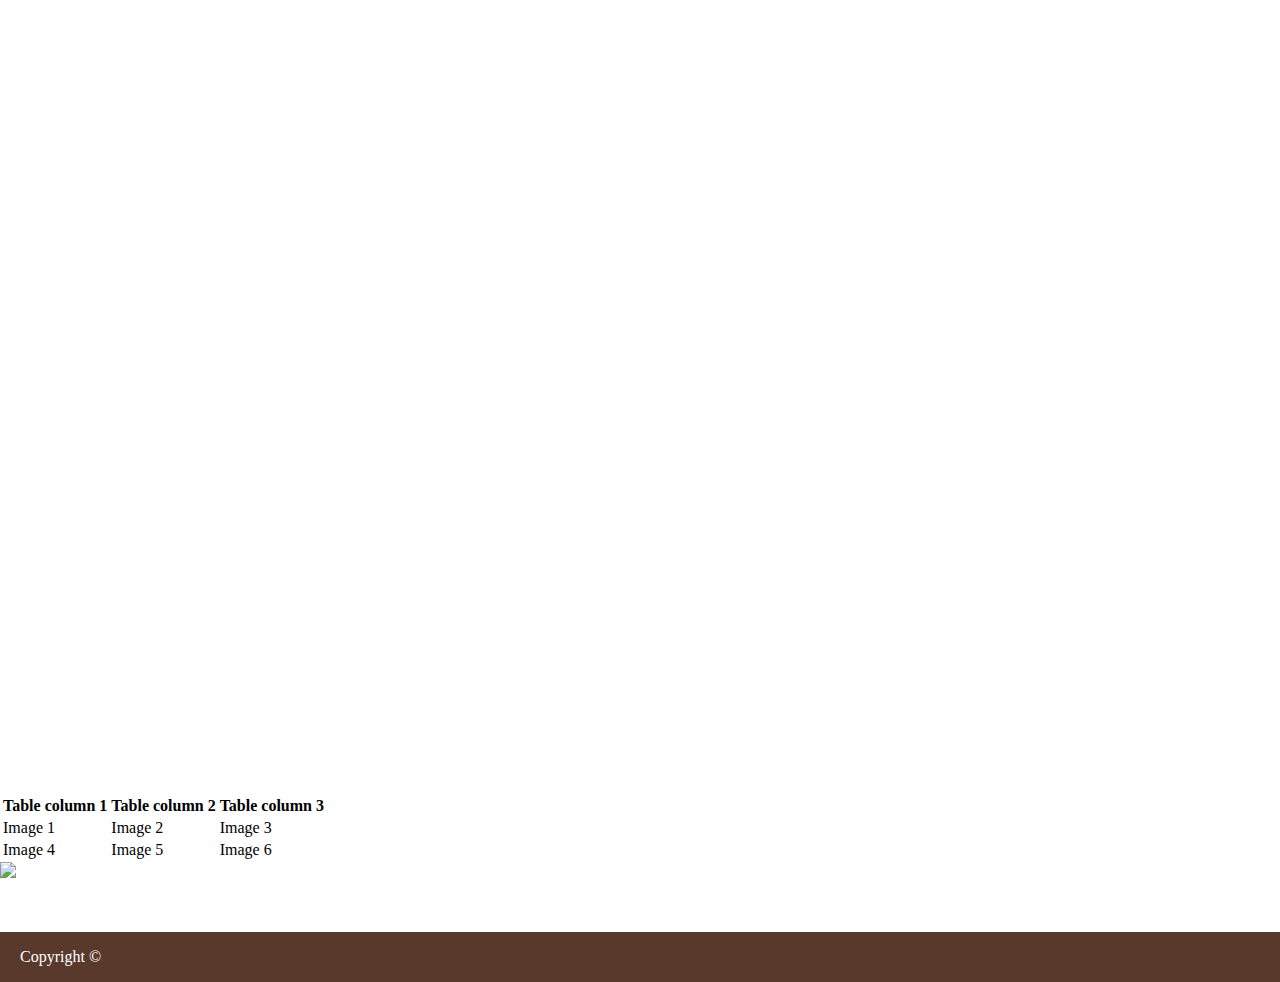
==== index.html @ e8860bde "changed file names" ====
<!DOCTYPE html>

<html>

	<head>
		<title>Portfolio</title>
		<link type="text/css" rel="StyleSheet" href="StyleSheet.css">
		</head>

	<body>
	
		<link type="text/css" rel="StyleSheet" href="StyleSheet.css">

		<div id="navbar">
			<img id="navbarimage" src="images/navbar.png">
			<ul id="navbarbuttons">
			<li><a href="#games">Games</a></li>
			<li><a href="#paintingImages">Painting & Drawing</a></li>
			<li><a href="#3d">3d Work</a></li>
			</ul>
			</div>
		
		<br><br><br><br><br><br><br><br><br><br><br><br><br><br><br><br><br><br><br><br><br><br><br><br><br><br><br><br><br><br><br><br><br><br><br><br><br><br><br><br><br><br><br>

		<table id="paintingImages">
			<tr>
				<th> Table column 1 </th>
				<th> Table column 2 </th>
				<th> Table column 3 </th>
				</tr>
			<tr>
				<td> Image 1 </td>
				<td> Image 2 </td>
				<td> Image 3 </td>
				</tr>
			<tr>
				<td> Image 4 </td>
				<td> Image 5 </td>
				<td> Image 6 </td>
				</tr>
			</table>


		<img src="https://vignette.wikia.nocookie.net/elderscrolls/images/f/f3/Adoring_Fan.png/revision/latest?cb=20130704224516" alt_"By azura, by azura, by azura..." width="300" heigh="500"> <br> <p>The adoring fan during the oblivion crisis. Also a big inspiration. </p>


		<div id="footer">
			<p> Copyright &copy </p>
			</div>

			
		</body>
</html>
---- StyleSheet.css ----
﻿body {

	background-color: ffffff;
	font-family: palatino linotype;
	font-size: 16px;
	color: white;
	margin: 0px;
	padding: 0px;
	overflow-x:hidden
	}




#navbarimage{
	/*position: fixed;*/
	transform: translate(-8px, -50px);
	width: 100%;
	white-space: nowrap;
	}



#navbarbuttons{
	color: white;
	list-style-type: none;
	text-align: center;
	font-size: 35px;
	font-weight: 700;
	/*position: fixed;*/
	position: absolute;
	white-space: nowrap;
	right: -100px;
	top: 0px
	}



#navbarbuttons li{
	display: inline;
	margin-right: 190px;
	}



#navbarbuttons li a{
	text-decoration: none;
	color: white;
	transition: all 0.1s ease-in;
	}


#navbarbuttons li a:hover{
	opacity: 0.6;
	}




.main {
	background-color: #58392c;
	margin-bottom: 12px;
	border-radius: 5px;
	padding: 20px;
	font-size: 100%;
	transform: translate(-10px, 0px);
	width: 100vw;
	white-space: nowrap;
	}



#paintingImages {
	color: #000000;
	}


#footer{
	background-color: #58392c;
	height: 50px;
	width: 100vw;
	position: absolute;
	left: 0px;
	white-space: nowrap;
	}

#footer p{
	position: absolute;
	left: 20px;
	bottom: 0px;
	}
---- StyleSheet.css ----
﻿body {

	background-color: ffffff;
	font-family: palatino linotype;
	font-size: 16px;
	color: white;
	margin: 0px;
	padding: 0px;
	overflow-x:hidden
	}




#navbarimage{
	/*position: fixed;*/
	transform: translate(-8px, -50px);
	width: 100%;
	white-space: nowrap;
	}



#navbarbuttons{
	color: white;
	list-style-type: none;
	text-align: center;
	font-size: 35px;
	font-weight: 700;
	/*position: fixed;*/
	position: absolute;
	white-space: nowrap;
	right: -100px;
	top: 0px
	}



#navbarbuttons li{
	display: inline;
	margin-right: 190px;
	}



#navbarbuttons li a{
	text-decoration: none;
	color: white;
	transition: all 0.1s ease-in;
	}


#navbarbuttons li a:hover{
	opacity: 0.6;
	}




.main {
	background-color: #58392c;
	margin-bottom: 12px;
	border-radius: 5px;
	padding: 20px;
	font-size: 100%;
	transform: translate(-10px, 0px);
	width: 100vw;
	white-space: nowrap;
	}



#paintingImages {
	color: #000000;
	}


#footer{
	background-color: #58392c;
	height: 50px;
	width: 100vw;
	position: absolute;
	left: 0px;
	white-space: nowrap;
	}

#footer p{
	position: absolute;
	left: 20px;
	bottom: 0px;
	}
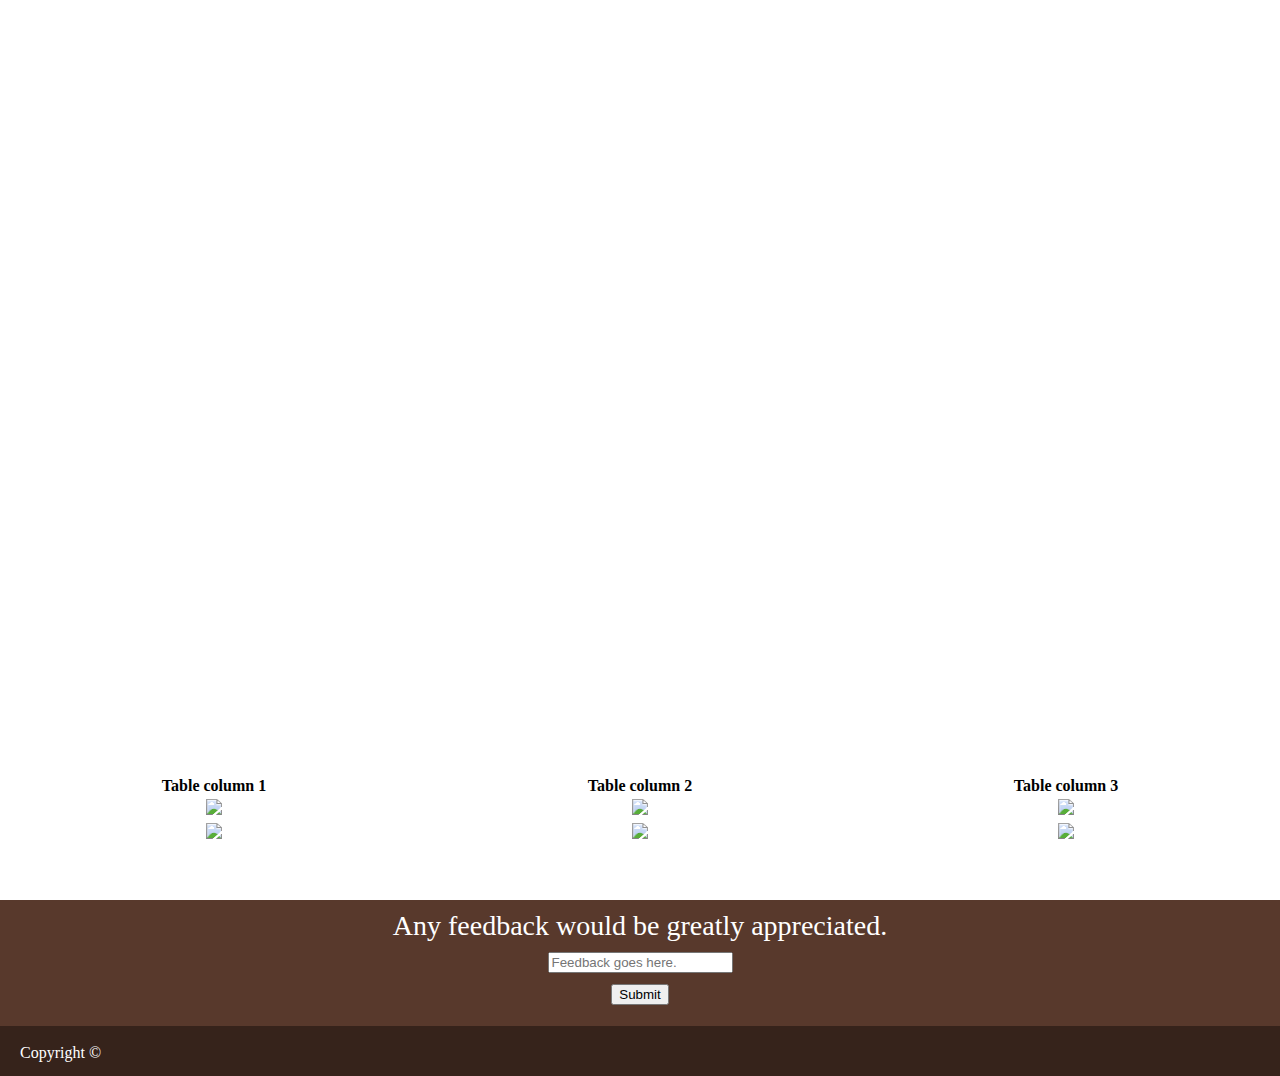
==== commit ab981435: "Added a form and improved the overall formatting" ====
--- a/index.html
+++ b/index.html
@@ -29,25 +29,29 @@
 				<th> Table column 3 </th>
 				</tr>
 			<tr>
-				<td> Image 1 </td>
-				<td> Image 2 </td>
-				<td> Image 3 </td>
+				<td> <img src="https://vignette.wikia.nocookie.net/elderscrolls/images/f/f3/Adoring_Fan.png/revision/latest?cb=20130704224516" alt_"By azura, by azura, by azura..." width="300" heigh="500"> </td>
+				<td> <img src="https://vignette.wikia.nocookie.net/elderscrolls/images/f/f3/Adoring_Fan.png/revision/latest?cb=20130704224516" alt_"By azura, by azura, by azura..." width="300" heigh="500"> </td>
+				<td> <img src="https://vignette.wikia.nocookie.net/elderscrolls/images/f/f3/Adoring_Fan.png/revision/latest?cb=20130704224516" alt_"By azura, by azura, by azura..." width="300" heigh="500"> </td>
 				</tr>
 			<tr>
-				<td> Image 4 </td>
-				<td> Image 5 </td>
-				<td> Image 6 </td>
+				<td> <img src="https://vignette.wikia.nocookie.net/elderscrolls/images/f/f3/Adoring_Fan.png/revision/latest?cb=20130704224516" alt_"By azura, by azura, by azura..." width="300" heigh="500"> </td>
+				<td> <img src="https://vignette.wikia.nocookie.net/elderscrolls/images/f/f3/Adoring_Fan.png/revision/latest?cb=20130704224516" alt_"By azura, by azura, by azura..." width="300" heigh="500"> </td>
+				<td> <img src="https://vignette.wikia.nocookie.net/elderscrolls/images/f/f3/Adoring_Fan.png/revision/latest?cb=20130704224516" alt_"By azura, by azura, by azura..." width="300" heigh="500"> </td>
 				</tr>
 			</table>
-
-
-		<img src="https://vignette.wikia.nocookie.net/elderscrolls/images/f/f3/Adoring_Fan.png/revision/latest?cb=20130704224516" alt_"By azura, by azura, by azura..." width="300" heigh="500"> <br> <p>The adoring fan during the oblivion crisis. Also a big inspiration. </p>
+		
+		<br><br><br>
+		<form id="feedback">
+			Any feedback would be greatly appreciated. <br>
+			<input type="text" name="feedback" placeholder="Feedback goes here."> <br>
+			<input type="submit" value"Submit">
+			</form>
 
 
 		<div id="footer">
 			<p> Copyright &copy </p>
 			</div>
 
-			
+
 		</body>
 </html>--- a/StyleSheet.css
+++ b/StyleSheet.css
@@ -13,8 +13,8 @@
 
 
 #navbarimage{
-	/*position: fixed;*/
-	transform: translate(-8px, -50px);
+	position: absolute;
+	transform: translate(-8px, -70px);
 	width: 100%;
 	white-space: nowrap;
 	}
@@ -31,7 +31,7 @@
 	position: absolute;
 	white-space: nowrap;
 	right: -100px;
-	top: 0px
+	top: -5px
 	}
 
 
@@ -72,11 +72,25 @@
 
 #paintingImages {
 	color: #000000;
+	margin: auto;
+	width: 100%;
+	text-align: center;
 	}
 
 
+
+#feedback {
+	padding: 20px;
+	padding-top: 10px;
+	text-align: center;
+	font-size: 28px;
+	background-color: #58392c;
+}
+
+
+
 #footer{
-	background-color: #58392c;
+	background-color: #36231b;
 	height: 50px;
 	width: 100vw;
 	position: absolute;
@@ -87,5 +101,5 @@
 #footer p{
 	position: absolute;
 	left: 20px;
-	bottom: 0px;
+	bottom: -2px;
 	}--- a/StyleSheet.css
+++ b/StyleSheet.css
@@ -13,8 +13,8 @@
 
 
 #navbarimage{
-	/*position: fixed;*/
-	transform: translate(-8px, -50px);
+	position: absolute;
+	transform: translate(-8px, -70px);
 	width: 100%;
 	white-space: nowrap;
 	}
@@ -31,7 +31,7 @@
 	position: absolute;
 	white-space: nowrap;
 	right: -100px;
-	top: 0px
+	top: -5px
 	}
 
 
@@ -72,11 +72,25 @@
 
 #paintingImages {
 	color: #000000;
+	margin: auto;
+	width: 100%;
+	text-align: center;
 	}
 
 
+
+#feedback {
+	padding: 20px;
+	padding-top: 10px;
+	text-align: center;
+	font-size: 28px;
+	background-color: #58392c;
+}
+
+
+
 #footer{
-	background-color: #58392c;
+	background-color: #36231b;
 	height: 50px;
 	width: 100vw;
 	position: absolute;
@@ -87,5 +101,5 @@
 #footer p{
 	position: absolute;
 	left: 20px;
-	bottom: 0px;
+	bottom: -2px;
 	}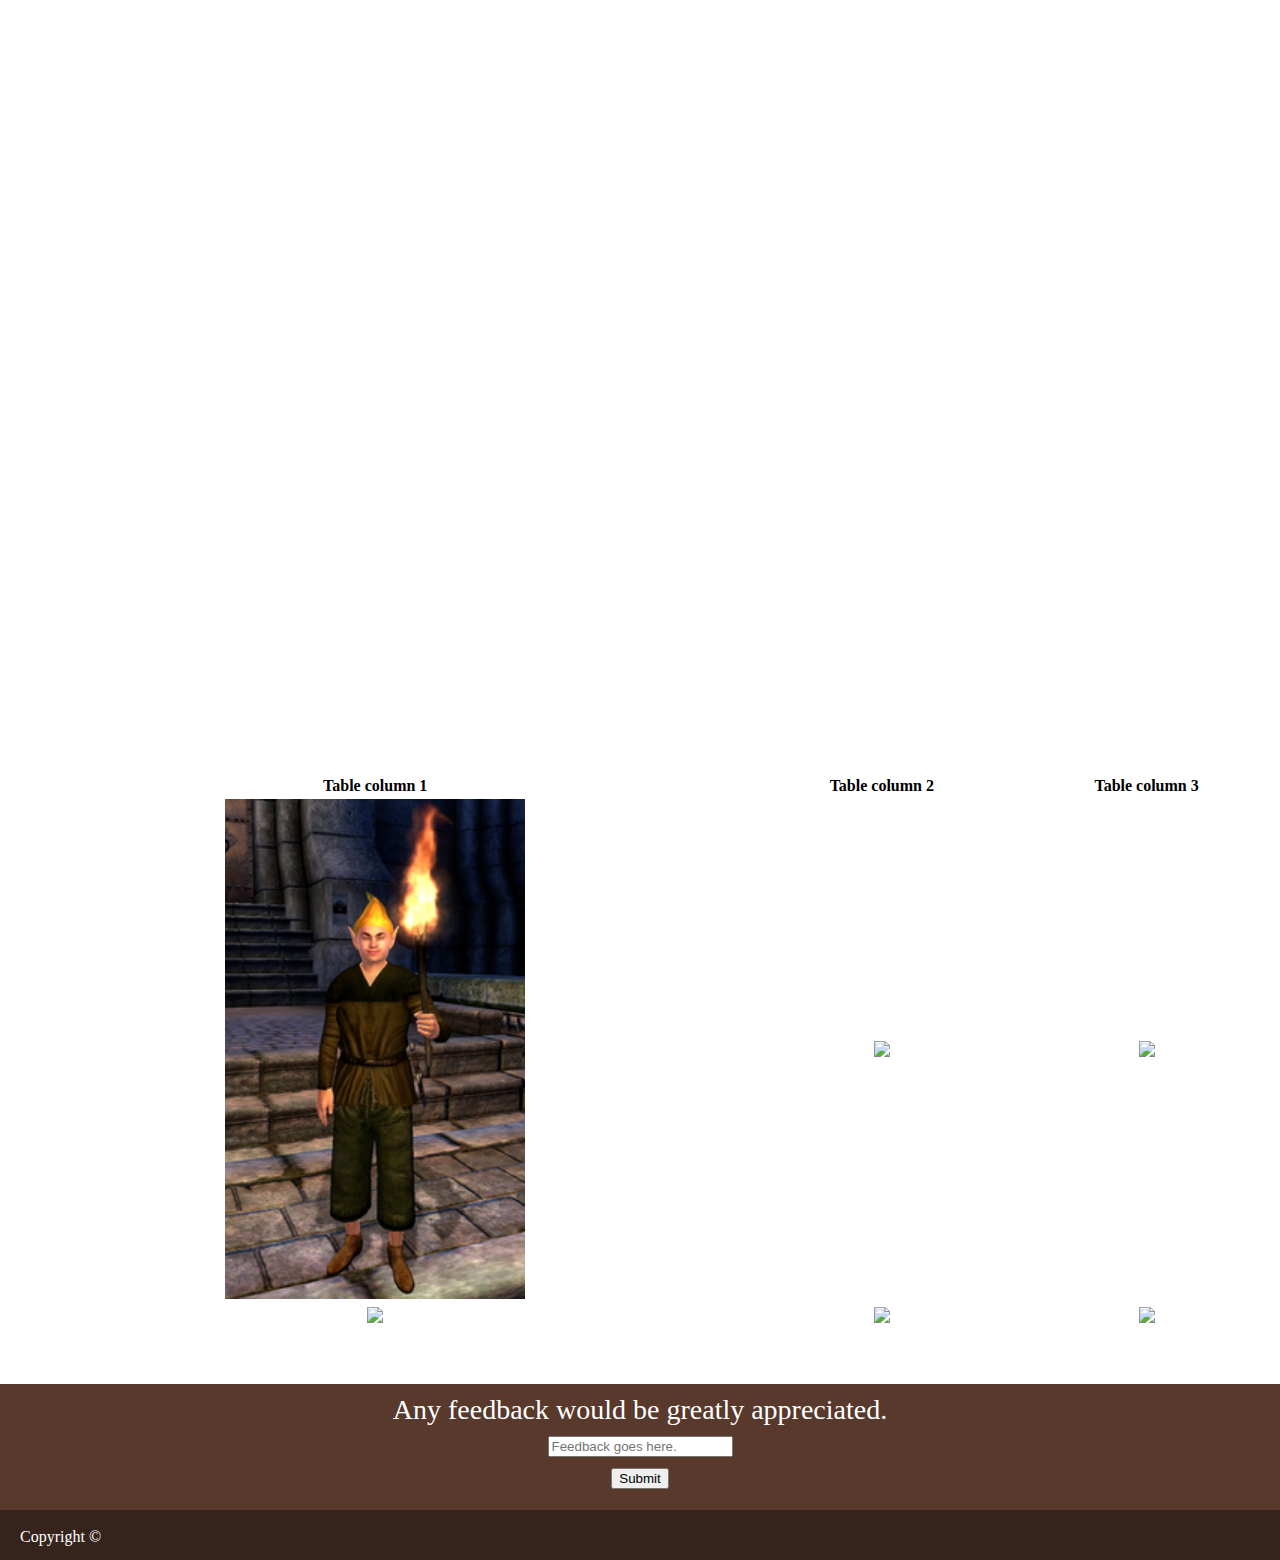
==== commit 0659eff5: "Changed image directory" ====
--- a/index.html
+++ b/index.html
@@ -29,7 +29,7 @@
 				<th> Table column 3 </th>
 				</tr>
 			<tr>
-				<td> <img src="https://vignette.wikia.nocookie.net/elderscrolls/images/f/f3/Adoring_Fan.png/revision/latest?cb=20130704224516" alt_"By azura, by azura, by azura..." width="300" heigh="500"> </td>
+				<td> <img src="images/Adoring_Fan.png" alt_"By azura, by azura, by azura..." width="300" heigh="500"> </td>
 				<td> <img src="https://vignette.wikia.nocookie.net/elderscrolls/images/f/f3/Adoring_Fan.png/revision/latest?cb=20130704224516" alt_"By azura, by azura, by azura..." width="300" heigh="500"> </td>
 				<td> <img src="https://vignette.wikia.nocookie.net/elderscrolls/images/f/f3/Adoring_Fan.png/revision/latest?cb=20130704224516" alt_"By azura, by azura, by azura..." width="300" heigh="500"> </td>
 				</tr>
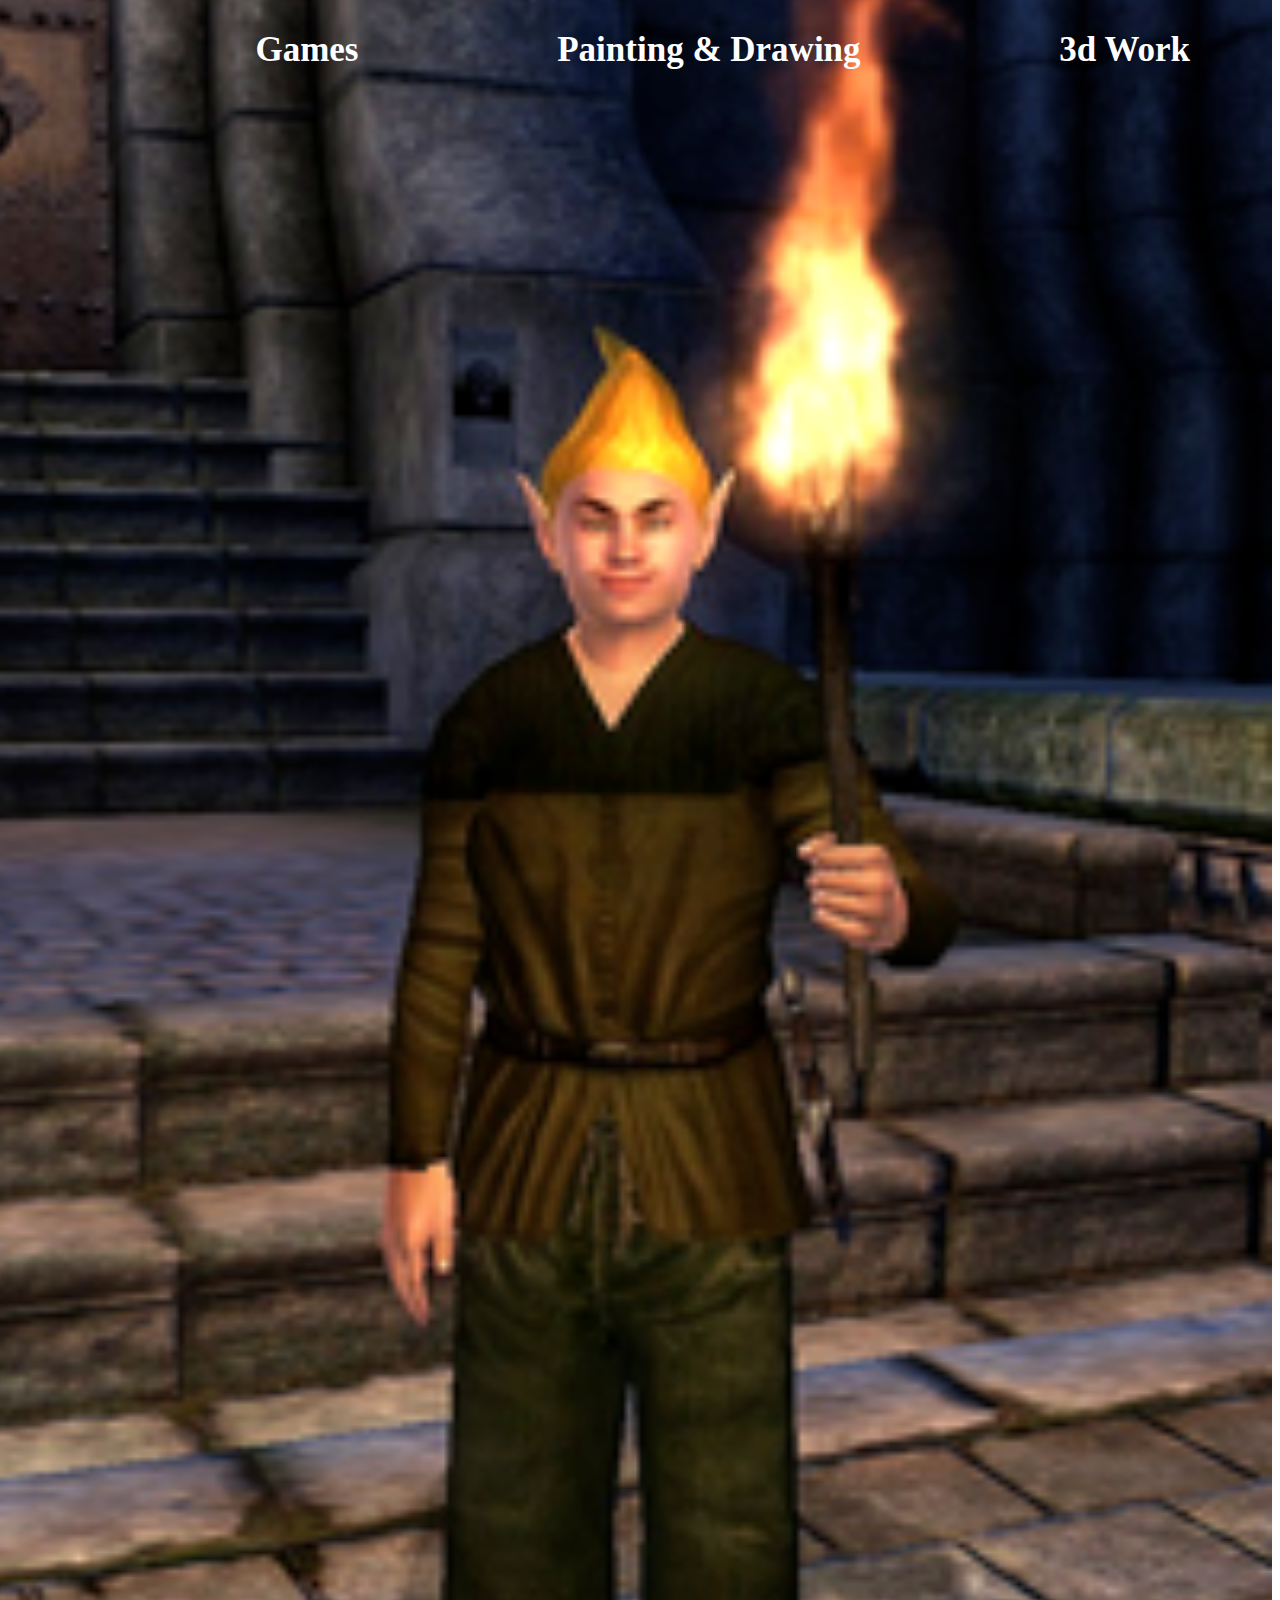
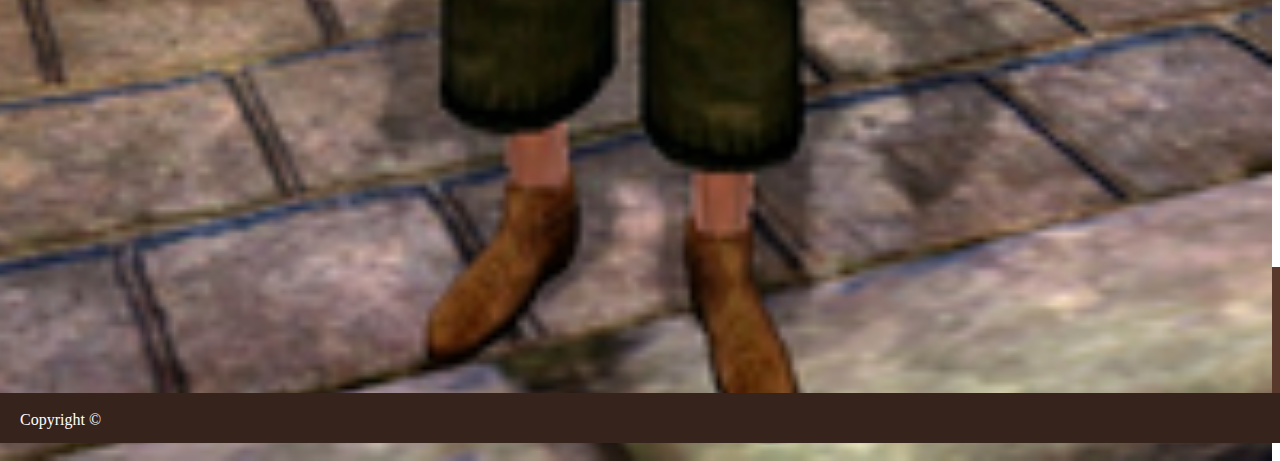
==== commit b960f624: "Trying to fix the bug where header image doesn't render on github pages." ====
--- a/index.html
+++ b/index.html
@@ -12,7 +12,7 @@
 		<link type="text/css" rel="StyleSheet" href="StyleSheet.css">
 
 		<div id="navbar">
-			<img id="navbarimage" src="images/navbar.png">
+			<img id="navbarimage" src="images/Adoring_Fan.png">
 			<ul id="navbarbuttons">
 			<li><a href="#games">Games</a></li>
 			<li><a href="#paintingImages">Painting & Drawing</a></li>
@@ -30,13 +30,13 @@
 				</tr>
 			<tr>
 				<td> <img src="images/Adoring_Fan.png" alt_"By azura, by azura, by azura..." width="300" heigh="500"> </td>
-				<td> <img src="https://vignette.wikia.nocookie.net/elderscrolls/images/f/f3/Adoring_Fan.png/revision/latest?cb=20130704224516" alt_"By azura, by azura, by azura..." width="300" heigh="500"> </td>
-				<td> <img src="https://vignette.wikia.nocookie.net/elderscrolls/images/f/f3/Adoring_Fan.png/revision/latest?cb=20130704224516" alt_"By azura, by azura, by azura..." width="300" heigh="500"> </td>
+				<td> <img src="images/Adoring_Fan.png" alt_"By azura, by azura, by azura..." width="300" heigh="500"> </td>
+				<td> <img src="images/Adoring_Fan.png" alt_"By azura, by azura, by azura..." width="300" heigh="500"> </td>
 				</tr>
 			<tr>
-				<td> <img src="https://vignette.wikia.nocookie.net/elderscrolls/images/f/f3/Adoring_Fan.png/revision/latest?cb=20130704224516" alt_"By azura, by azura, by azura..." width="300" heigh="500"> </td>
-				<td> <img src="https://vignette.wikia.nocookie.net/elderscrolls/images/f/f3/Adoring_Fan.png/revision/latest?cb=20130704224516" alt_"By azura, by azura, by azura..." width="300" heigh="500"> </td>
-				<td> <img src="https://vignette.wikia.nocookie.net/elderscrolls/images/f/f3/Adoring_Fan.png/revision/latest?cb=20130704224516" alt_"By azura, by azura, by azura..." width="300" heigh="500"> </td>
+				<td> <img src="images/Adoring_Fan.png" alt_"By azura, by azura, by azura..." width="300" heigh="500"> </td>
+				<td> <img src="images/Adoring_Fan.png" alt_"By azura, by azura, by azura..." width="300" heigh="500"> </td>
+				<td> <img src="images/Adoring_Fan.png" alt_"By azura, by azura, by azura..." width="300" heigh="500"> </td>
 				</tr>
 			</table>
 		
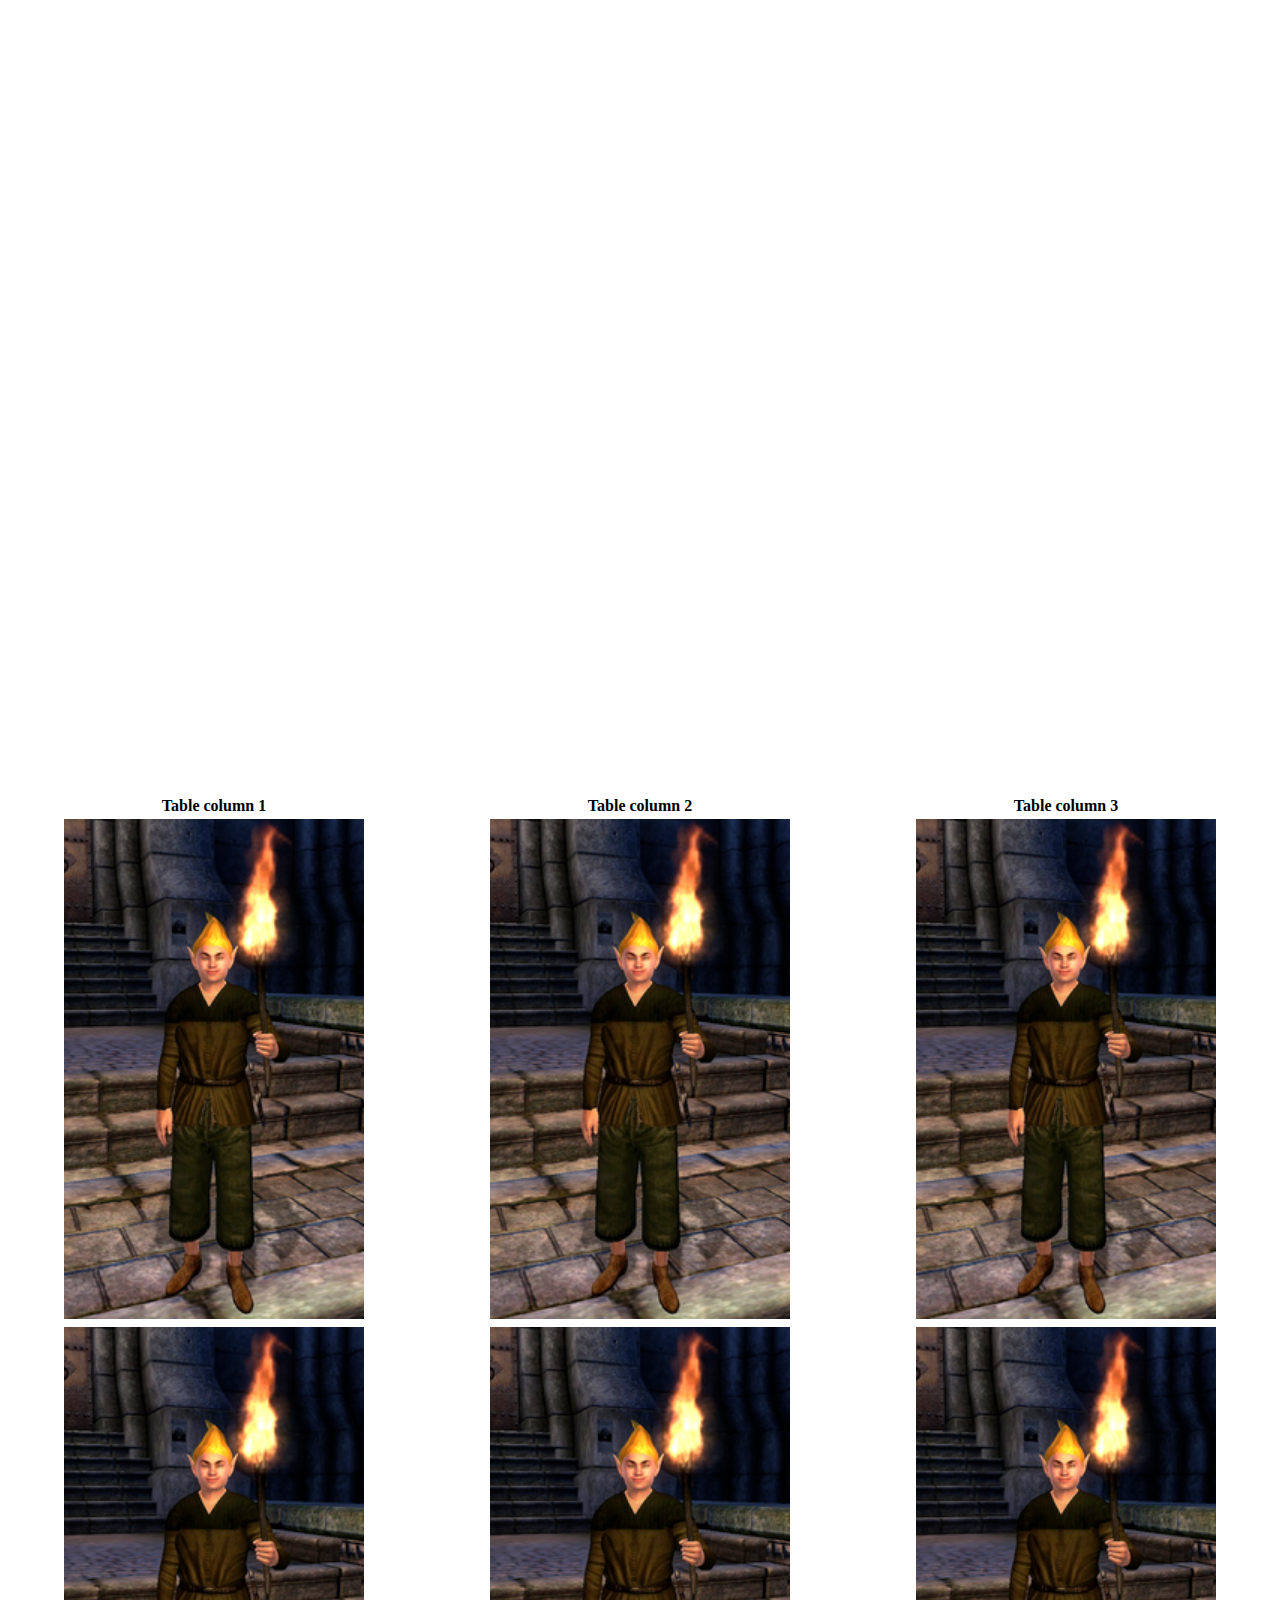
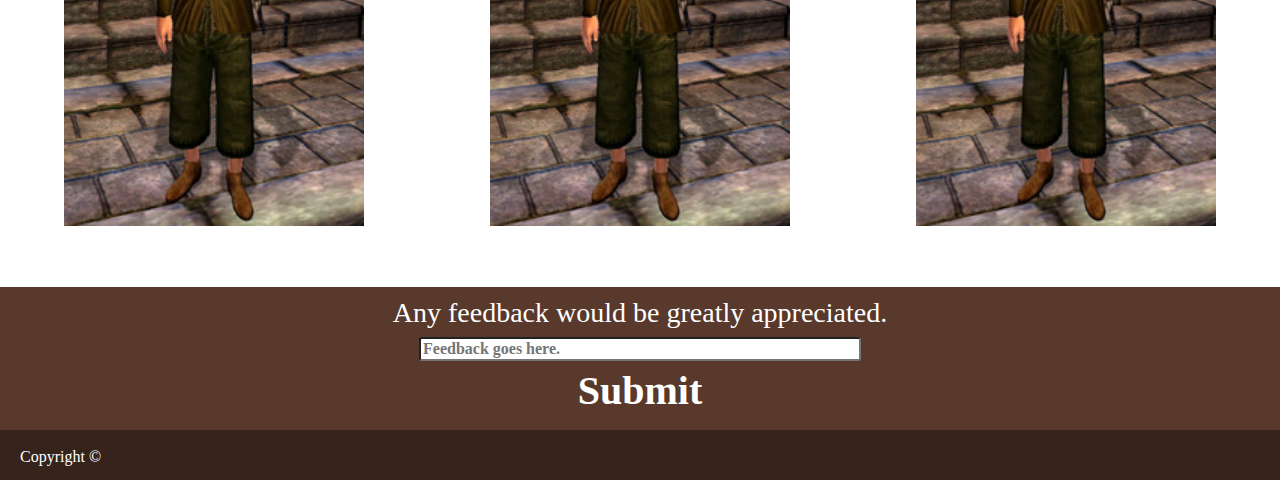
==== commit af403236: "Form validation" ====
--- a/index.html
+++ b/index.html
@@ -5,14 +5,28 @@
 	<head>
 		<title>Portfolio</title>
 		<link type="text/css" rel="StyleSheet" href="StyleSheet.css">
+
+		<script>
+		function validateForm()
+		{
+			if (document.forms["feedbackForm"]["feedbackInput"].value==null || document.forms["feedbackForm"]["feedbackInput"].value=="") {
+				alert("You must write something in order to submit feedback.")
+				return false;
+				}
+			alert("Thank you for your feedback!")
+			return true;
+			}
+			</script>
 		</head>
+
+
 
 	<body>
 	
 		<link type="text/css" rel="StyleSheet" href="StyleSheet.css">
 
 		<div id="navbar">
-			<img id="navbarimage" src="images/Adoring_Fan.png">
+			<img id="navbarimage" src="images/navbar.png">
 			<ul id="navbarbuttons">
 			<li><a href="#games">Games</a></li>
 			<li><a href="#paintingImages">Painting & Drawing</a></li>
@@ -41,9 +55,9 @@
 			</table>
 		
 		<br><br><br>
-		<form id="feedback">
+		<form id="feedbackForm" onsubmit="return validateForm()">
 			Any feedback would be greatly appreciated. <br>
-			<input type="text" name="feedback" placeholder="Feedback goes here."> <br>
+			<input type="text" name="feedbackInput" placeholder="Feedback goes here."> <br>
 			<input type="submit" value"Submit">
 			</form>
 
--- a/StyleSheet.css
+++ b/StyleSheet.css
@@ -13,7 +13,6 @@
 
 
 #navbarimage{
-	position: absolute;
 	transform: translate(-8px, -70px);
 	width: 100%;
 	white-space: nowrap;
@@ -79,13 +78,34 @@
 
 
 
-#feedback {
+#feedbackForm {
 	padding: 20px;
 	padding-top: 10px;
 	text-align: center;
 	font-size: 28px;
 	background-color: #58392c;
-}
+	}
+
+
+input[type=text] {
+	font-family: palatino linotype;
+	font-size: 16px;
+	font-weight: 550;
+	width: 35%;
+	border-radius: 3px;
+	}
+
+
+input[type=submit] {
+	font-family: palatino linotype;
+	font-size: 40px;
+	font-weight: 650;
+	color: white;
+	background-color: #58392c;
+	border: none;
+	cursor: pointer;
+	transform: translateY(5px);
+	}
 
 
 
--- a/StyleSheet.css
+++ b/StyleSheet.css
@@ -13,7 +13,6 @@
 
 
 #navbarimage{
-	position: absolute;
 	transform: translate(-8px, -70px);
 	width: 100%;
 	white-space: nowrap;
@@ -79,13 +78,34 @@
 
 
 
-#feedback {
+#feedbackForm {
 	padding: 20px;
 	padding-top: 10px;
 	text-align: center;
 	font-size: 28px;
 	background-color: #58392c;
-}
+	}
+
+
+input[type=text] {
+	font-family: palatino linotype;
+	font-size: 16px;
+	font-weight: 550;
+	width: 35%;
+	border-radius: 3px;
+	}
+
+
+input[type=submit] {
+	font-family: palatino linotype;
+	font-size: 40px;
+	font-weight: 650;
+	color: white;
+	background-color: #58392c;
+	border: none;
+	cursor: pointer;
+	transform: translateY(5px);
+	}
 
 
 
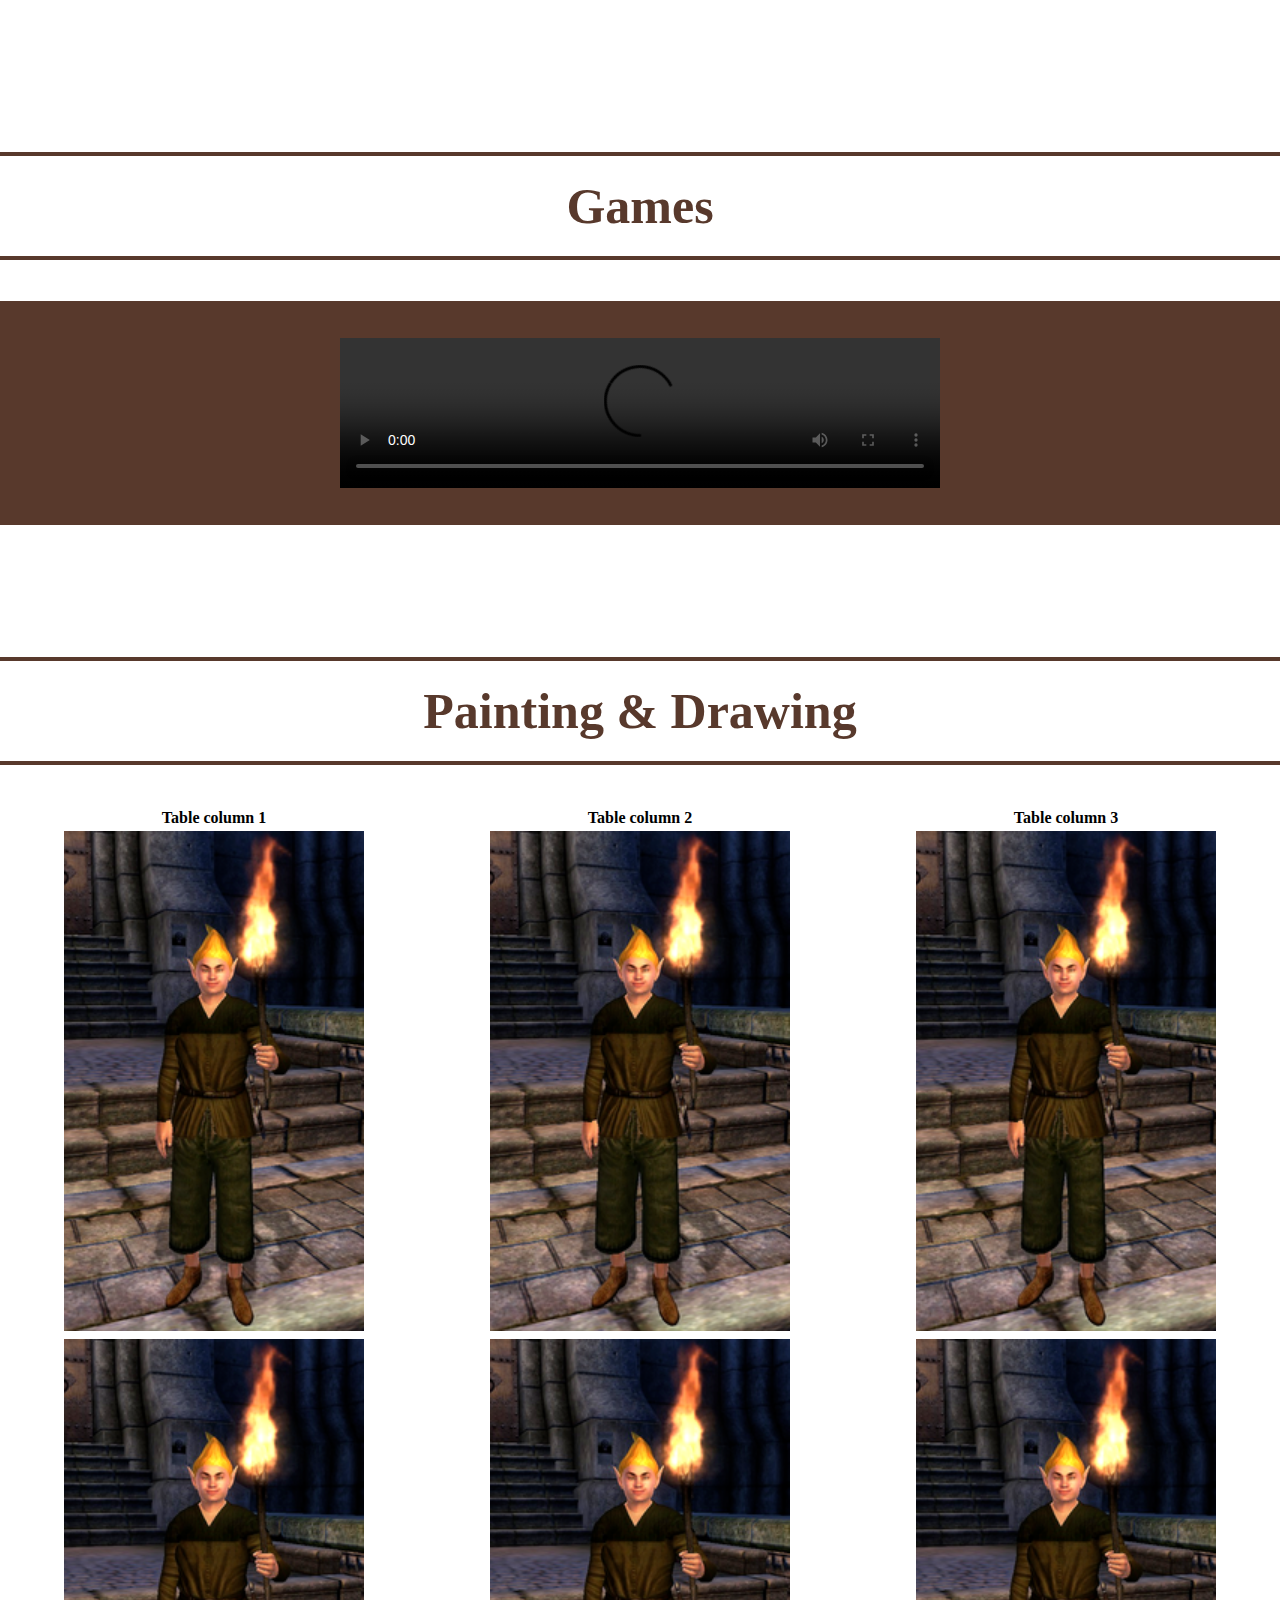
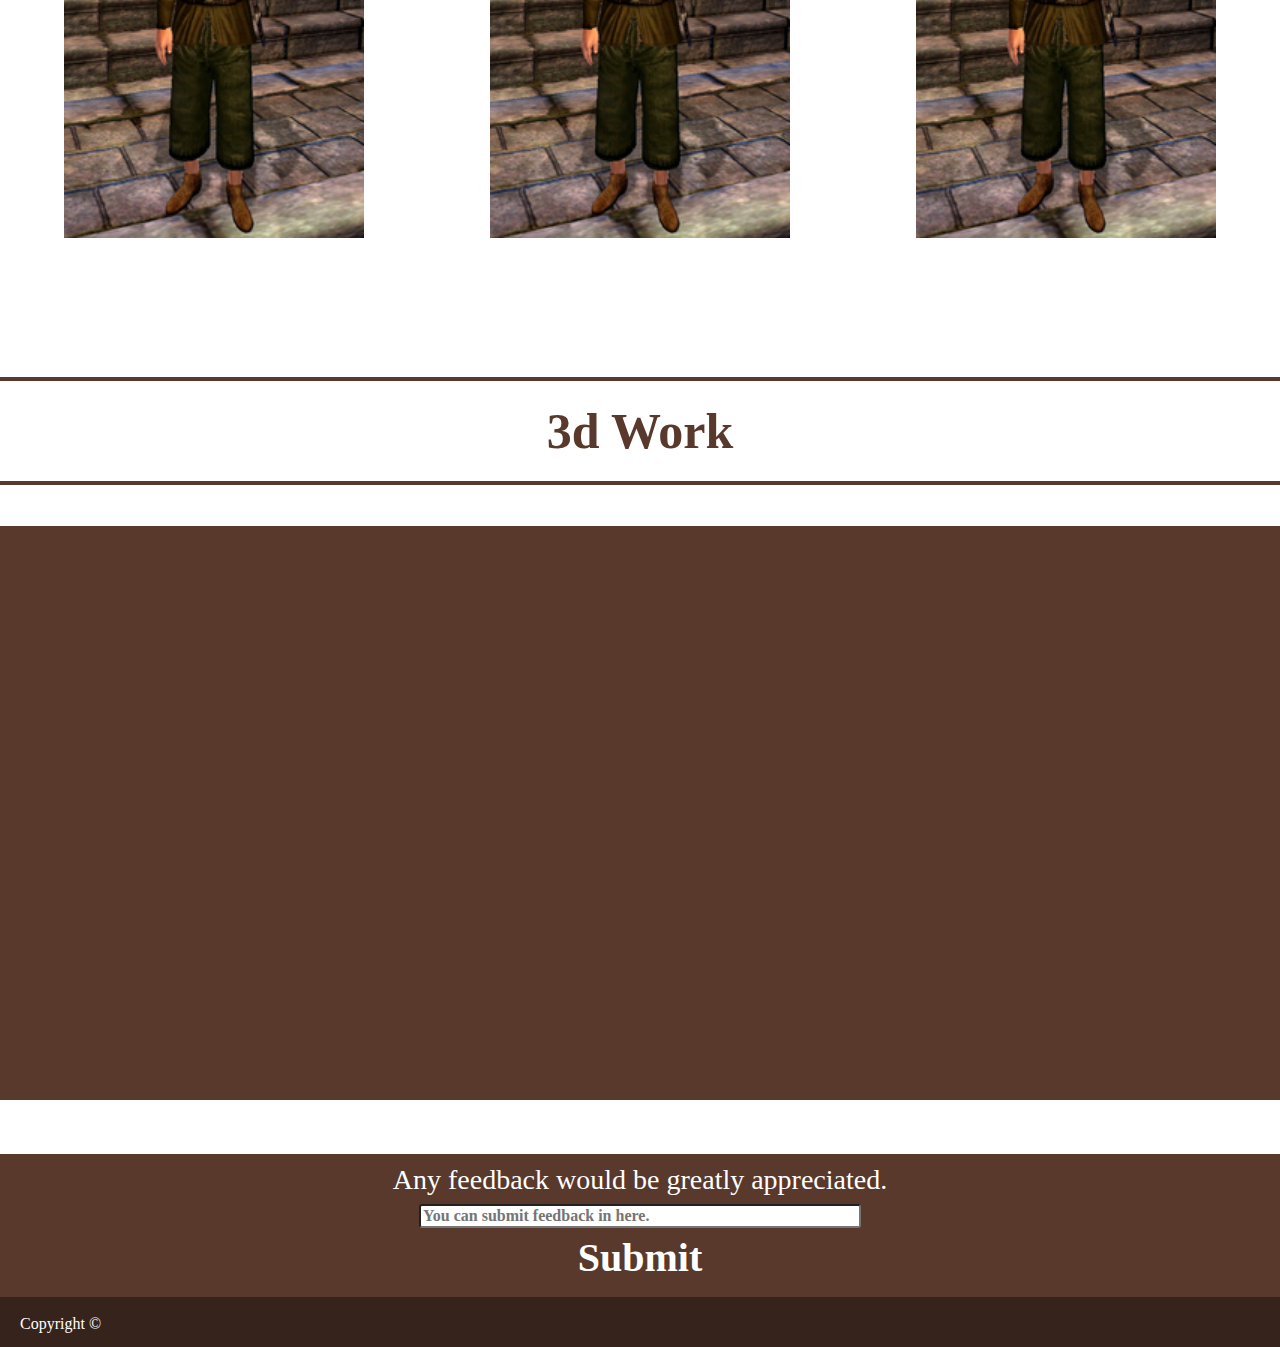
==== commit d271f58b: "Added video and sketchfab media" ====
--- a/index.html
+++ b/index.html
@@ -28,13 +28,37 @@
 		<div id="navbar">
 			<img id="navbarimage" src="images/navbar.png">
 			<ul id="navbarbuttons">
-			<li><a href="#games">Games</a></li>
-			<li><a href="#paintingImages">Painting & Drawing</a></li>
-			<li><a href="#3d">3d Work</a></li>
+			<li><a href="#gamesheader">Games</a></li>
+			<li><a href="#paintingsHeader">Painting & Drawing</a></li>
+			<li><a href="#3dHeader">3d Work</a></li>
 			</ul>
 			</div>
 		
-		<br><br><br><br><br><br><br><br><br><br><br><br><br><br><br><br><br><br><br><br><br><br><br><br><br><br><br><br><br><br><br><br><br><br><br><br><br><br><br><br><br><br><br>
+<br><br><br><br><br>
+
+		<h2 id="gamesheader">
+			<p> Games </p>
+			</h2>
+
+		<table id="games">
+			<tr>
+				<th> </th>
+				</tr>
+			<tr>
+				<td>
+					<video id="orposim" width="600" controls>
+						<source src="videos/OrpoSimTrailer.mp4" type="video/mp4">
+						Your browser cannot play this vi
+						</video>
+					</td>
+				</tr>
+			</table>
+
+<br><br><br><br><br>
+
+		<h2 id="paintingsHeader">
+			<p> Painting & Drawing </p>
+			</h2>
 
 		<table id="paintingImages">
 			<tr>
@@ -53,11 +77,32 @@
 				<td> <img src="images/Adoring_Fan.png" alt_"By azura, by azura, by azura..." width="300" heigh="500"> </td>
 				</tr>
 			</table>
+
+
+<br><br><br><br><br>
+
+		<h2 id="3dHeader">
+			<p> 3d Work </p>
+			</h2>
+
+		<table id="the3dWork">
+			<tr>
+				<th> <div class="sketchfab-embed-wrapper"><iframe width="800" height="480" src="https://sketchfab.com/models/55d70b5292e9486595df35b1d8de6d71/embed" frameborder="0" allow="autoplay; fullscreen; vr" mozallowfullscreen="true" webkitallowfullscreen="true"></iframe>
+							<a href="https://sketchfab.com/models/55d70b5292e9486595df35b1d8de6d71?utm_medium=embed&utm_source=website&utm_campaign=share-popup" target="_blank"</a>
+						</div> </th>
+				<th> <div class="sketchfab-embed-wrapper"><iframe width="800" height="480" src="https://sketchfab.com/models/927167fa4d0046d9bd7e74fb8541b6e0/embed" frameborder="0" allow="autoplay; fullscreen; vr" mozallowfullscreen="true" webkitallowfullscreen="true"></iframe>
+						</div> </th>
+				</tr>
+			<tr>
+				<td> </td>
+				<td> </td>
+				</tr>
+			</table>
 		
 		<br><br><br>
 		<form id="feedbackForm" onsubmit="return validateForm()">
 			Any feedback would be greatly appreciated. <br>
-			<input type="text" name="feedbackInput" placeholder="Feedback goes here."> <br>
+			<input type="text" name="feedbackInput" placeholder="You can submit feedback in here."> <br>
 			<input type="submit" value"Submit">
 			</form>
 
--- a/StyleSheet.css
+++ b/StyleSheet.css
@@ -9,7 +9,15 @@
 	overflow-x:hidden
 	}
 
-
+h2 {
+	color: #58392c;
+	font-size: 50px;
+	text-align: center;
+	line-height: 0px;
+	border-bottom: 4px solid;
+	border-top: 4px solid;
+	border-color: #58392c;
+	}
 
 
 #navbarimage{
@@ -56,15 +64,13 @@
 
 
 
-.main {
+#games {
+	color: #000000;
+	margin: auto;
+	width: 100%;
+	text-align: center;
 	background-color: #58392c;
-	margin-bottom: 12px;
-	border-radius: 5px;
-	padding: 20px;
-	font-size: 100%;
-	transform: translate(-10px, 0px);
-	width: 100vw;
-	white-space: nowrap;
+	padding: 30px;
 	}
 
 
@@ -76,6 +82,18 @@
 	text-align: center;
 	}
 
+
+#the3dWork {
+	color: #000000;
+	background-color: #58392c;
+	width: 100%;
+	padding: 40px;
+	margin: auto;
+	}
+
+#the3dWork tr th{
+	text-align: center;
+	}
 
 
 #feedbackForm {
--- a/StyleSheet.css
+++ b/StyleSheet.css
@@ -9,7 +9,15 @@
 	overflow-x:hidden
 	}
 
-
+h2 {
+	color: #58392c;
+	font-size: 50px;
+	text-align: center;
+	line-height: 0px;
+	border-bottom: 4px solid;
+	border-top: 4px solid;
+	border-color: #58392c;
+	}
 
 
 #navbarimage{
@@ -56,15 +64,13 @@
 
 
 
-.main {
+#games {
+	color: #000000;
+	margin: auto;
+	width: 100%;
+	text-align: center;
 	background-color: #58392c;
-	margin-bottom: 12px;
-	border-radius: 5px;
-	padding: 20px;
-	font-size: 100%;
-	transform: translate(-10px, 0px);
-	width: 100vw;
-	white-space: nowrap;
+	padding: 30px;
 	}
 
 
@@ -76,6 +82,18 @@
 	text-align: center;
 	}
 
+
+#the3dWork {
+	color: #000000;
+	background-color: #58392c;
+	width: 100%;
+	padding: 40px;
+	margin: auto;
+	}
+
+#the3dWork tr th{
+	text-align: center;
+	}
 
 
 #feedbackForm {
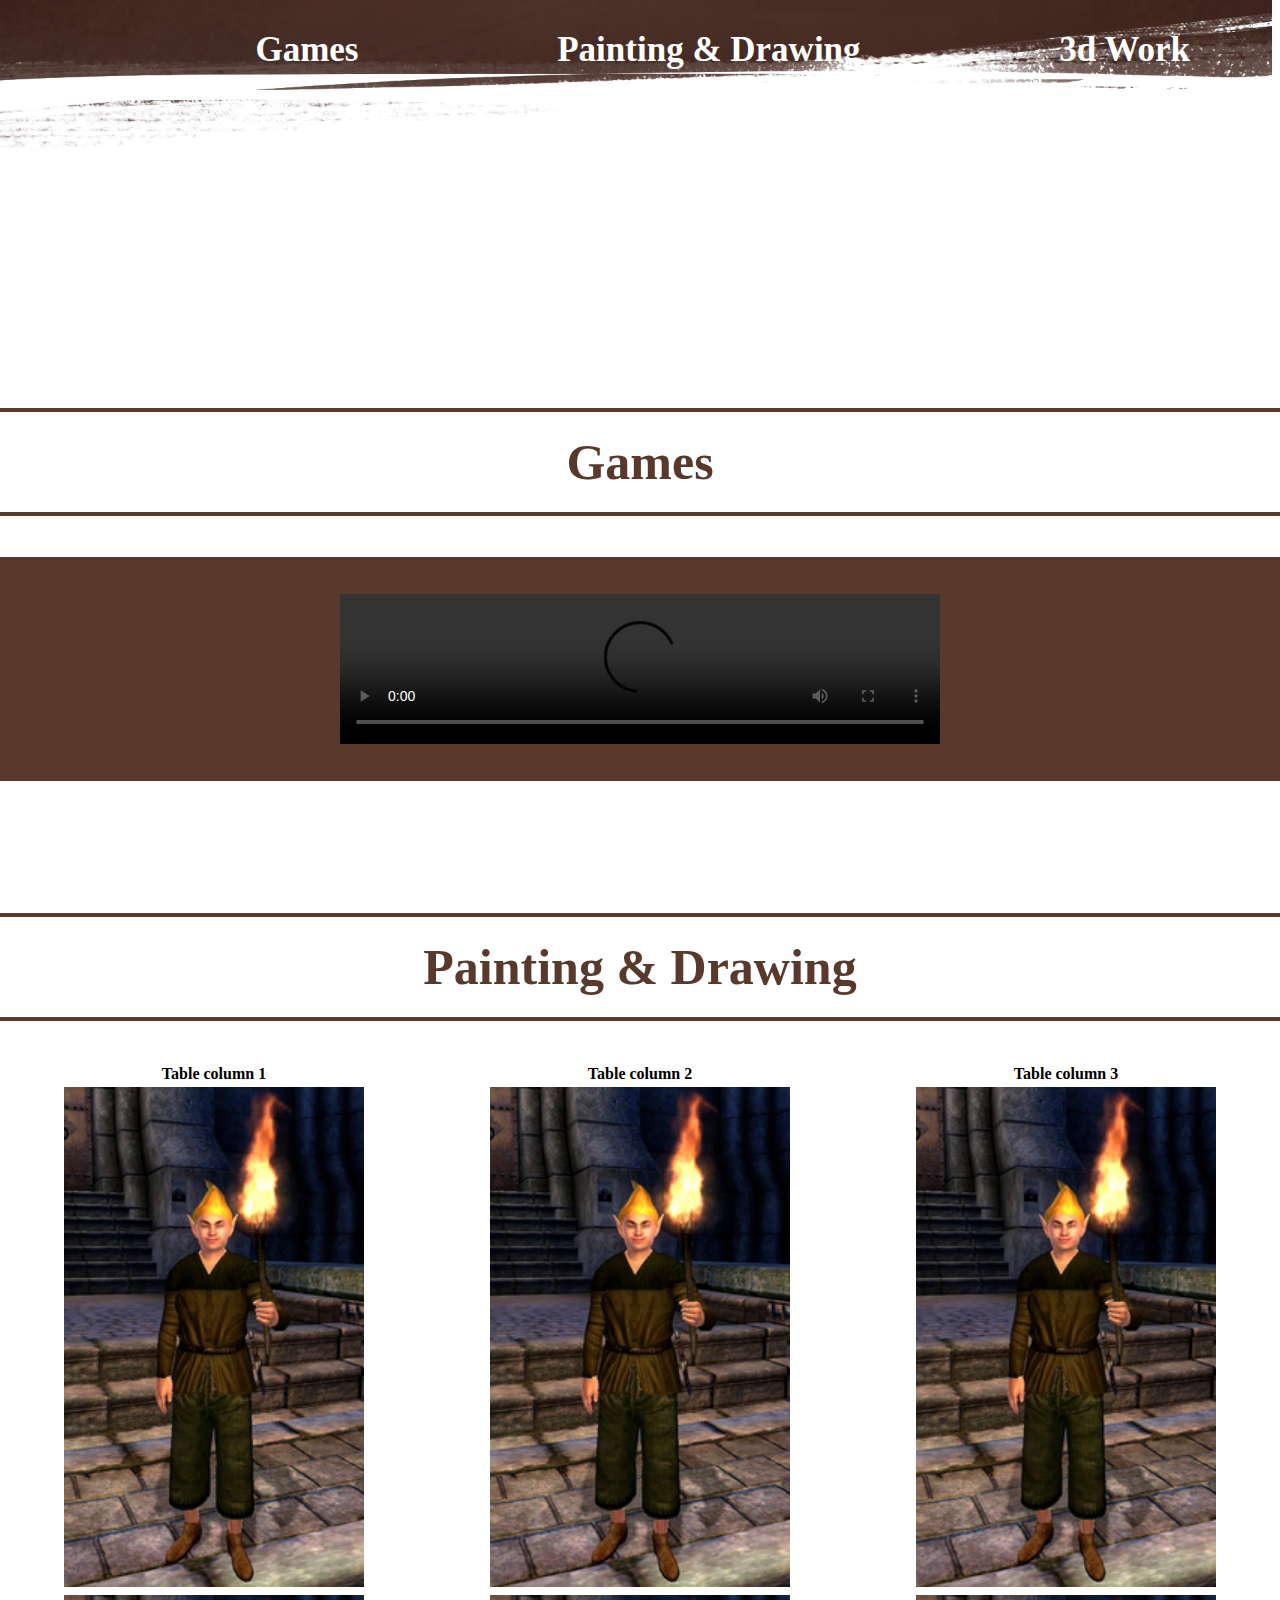
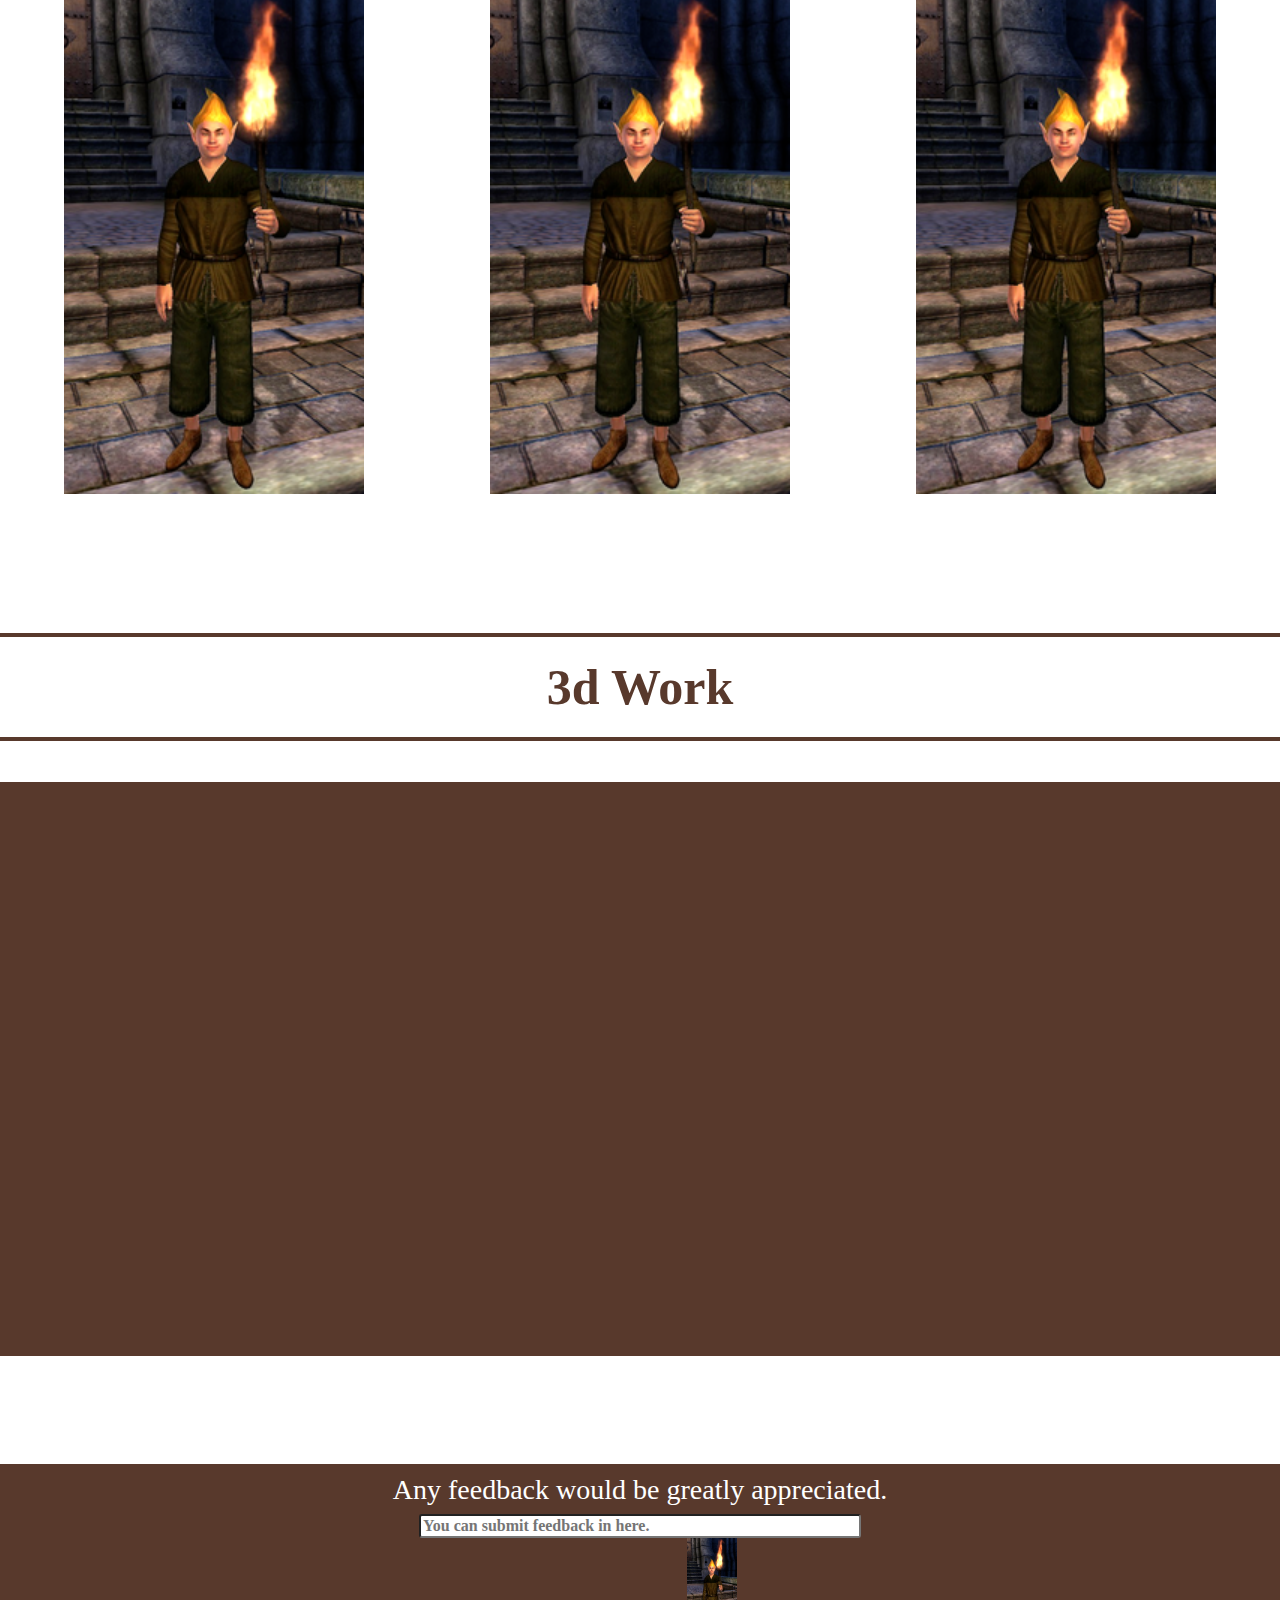
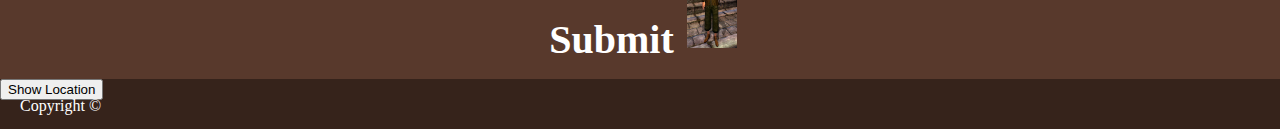
==== commit 33101a20: "changed image names" ====
--- a/index.html
+++ b/index.html
@@ -17,6 +17,22 @@
 			return true;
 			}
 			</script>
+
+			<script>
+				function allowDrop(ev) {
+					ev.preventDefault();
+				}
+
+				function drag(ev) {
+					ev.dataTransfer.setData("text", ev.target.id);
+				}	
+
+				function drop(ev) {
+					ev.preventDefault();
+					var data = ev.dataTransfer.getData("text");
+					ev.target.appendChild(document.getElementById(data));
+				}
+				</script>
 		</head>
 
 
@@ -26,7 +42,7 @@
 		<link type="text/css" rel="StyleSheet" href="StyleSheet.css">
 
 		<div id="navbar">
-			<img id="navbarimage" src="images/navbar.png">
+			<img id="navbarimage" src="images/navbarimage.png">
 			<ul id="navbarbuttons">
 			<li><a href="#gamesheader">Games</a></li>
 			<li><a href="#paintingsHeader">Painting & Drawing</a></li>
@@ -34,6 +50,8 @@
 			</ul>
 			</div>
 		
+
+
 <br><br><br><br><br>
 
 		<h2 id="gamesheader">
@@ -100,16 +118,45 @@
 			</table>
 		
 		<br><br><br>
+
+
+		<script>
+			function showLocation() {
+				if(navigator.geolocation) {
+					navigator.geolocation.getCurrentPosition(showPosition)
+				} else {
+					alert("Your browser doesn't support geolocation.");
+				}
+				}
+
+			function showPosition(position) {
+				alert("Latitude: " + position.coords.latitude + " Longitude: " + position.coords.longitude);
+				}
+			</script>
+
+
+
+
+		<br><br><br>
 		<form id="feedbackForm" onsubmit="return validateForm()">
 			Any feedback would be greatly appreciated. <br>
 			<input type="text" name="feedbackInput" placeholder="You can submit feedback in here."> <br>
 			<input type="submit" value"Submit">
+			<img id="drag1" src="images/Adoring_Fan.png" draggable="true" ondragstart="drag(event)" width="50" height="110">
 			</form>
+
 
 
 		<div id="footer">
 			<p> Copyright &copy </p>
+			<div id="footerLocation">
+				<button id="locationButton" onclick="showLocation()">Show Location</button>
+				</div>
+			<div id="divAdoring">
+				<div id="div1" ondrop="drop(event)" ondragover="allowDrop(event)"></div> <br>
+				</div>
 			</div>
+
 
 
 		</body>
